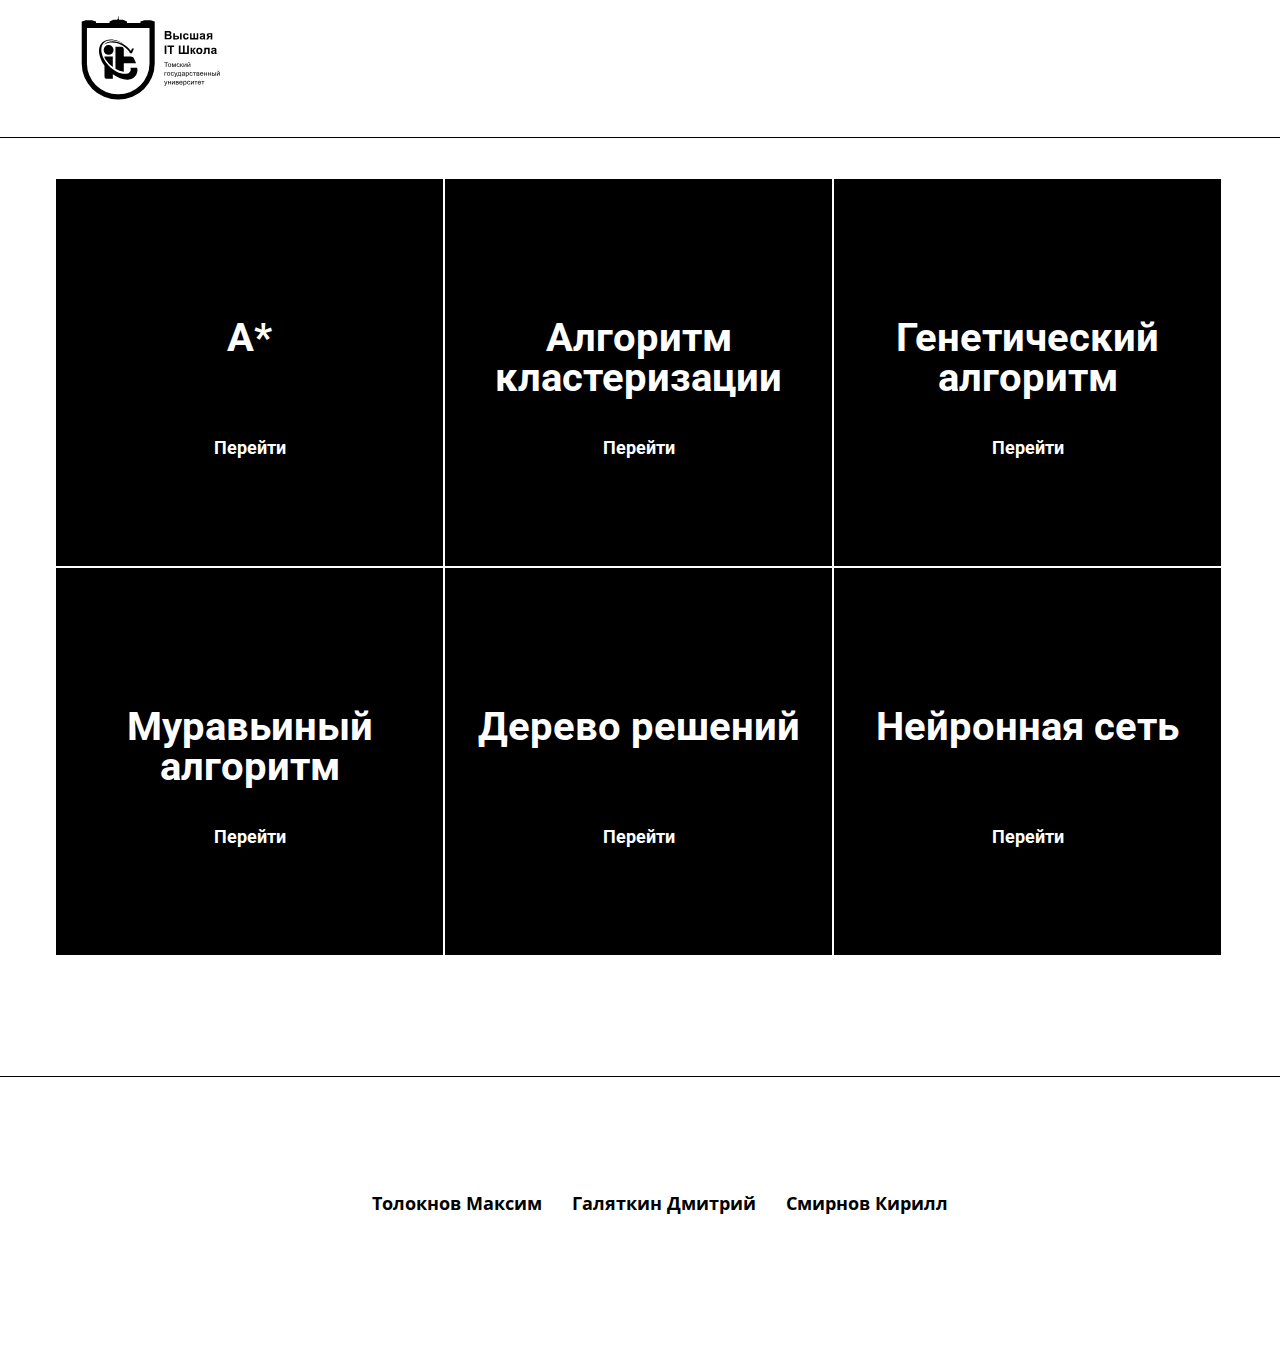
==== index.html @ fd168b6b "add_files" ====
<!DOCTYPE html>
<html lang="ru">
<head>
    <meta charset="UTF-8">
    <meta http-equiv="X-UA-Compatible" content="IE=edge">
    <meta name="viewport" content="width=device-width, initial-scale=1.0">
    <link rel="preconnect" href="https://fonts.googleapis.com">
    <link rel="preconnect" href="https://fonts.gstatic.com" crossorigin>
    <link href="https://fonts.googleapis.com/css2?family=Open+Sans:wght@300;700&family=Roboto:wght@300;400;700&display=swap" rel="stylesheet">
    <link rel="stylesheet" href="css/normalize.css">
    <link rel="stylesheet" href="css/main.css">
    <title>Document</title>
</head>
<body>
    <header>
        <div class="header">
            <div class="container">
                <div class="header-items">
                    <a href="https://hits.tsu.ru/"><img class="logo" src="img/logo.svg" alt="sd"></a>
                </div>
            </div>
        </div>
    </header>
    <main>
        <div class="container">
            <div class="flex-block-task">
                <div class="task">
                    <a href="#" class="task-link">
                        <h2 class="task-text">А*</h2>
                        <p class="task-goto">Перейти</p>
                    </a>
                </div>
                <div class="task">
                    <a href="#" class="task-link">
                        <h2 class="task-text">Алгоритм кластеризации</h2>
                        <p class="task-goto">Перейти</p>
                    </a>
                </div>
                <div class="task">
                    <a href="#" class="task-link">
                        <h2 class="task-text">Генетический алгоритм</h2>
                        <p class="task-goto">Перейти</p>
                    </a>
                </div>
                <div class="task">
                    <a href="#" class="task-link">
                        <h2 class="task-text">Муравьиный алгоритм</h2>
                        <p class="task-goto">Перейти</p>
                    </a>
                </div>
                <div class="task">
                    <a href="#" class="task-link">
                        <h2 class="task-text">Дерево решений</h2>
                        <p class="task-goto">Перейти</p>
                    </a>
                </div>
                <div class="task">
                    <a href="#" class="task-link">
                        <h2 class="task-text">Нейронная сеть</h2>
                        <p class="task-goto">Перейти</p>
                    </a>
                </div>
            </div>
        </div>
    </main>
    <footer class="footer">
        <div class="container">
            <div class="footer-items">
                <ul class="name-tabfooter">
                    <li><a class="name-link" href="https://vk.com/toloknov0">Толокнов Максим</a></li>
                    <li><a class="name-link" href="https://vk.com/seraphic8x">Галяткин Дмитрий</a></li>
                    <li><a class="name-link" href="https://vk.com/salutkishukekaterine">Смирнов Кирилл</a></li>
                </ul>
            </div>
        </div>
    </footer>
</body>
</html>
---- css/main.css ----
body{
    font-family: 'Open Sans', sans-serif;
    /*font-family: 'Roboto', sans-serif; */
}
.header{
    border-bottom: 1px solid black;
    margin-bottom: 40px;
}
.logo{
    fill:black;
    width: 200px;
    aspect-ratio: 1.5;
}
.container{
    padding: 0 14px;
    width: 1170px;
    margin: 0 auto;
}
.header-items{
    display: flex;
    justify-content: space-between;
    align-items: center;
}
.name-tab{
    flex-basis:620px;
    list-style: none;
    display: flex;
    align-items: center;
    gap: 30px;
    padding: 0;
}
.name-link{
    text-decoration: none;
    font-size: 18px;
    color: black;
    font-weight: 700;
    transition: .25s all ;
}
.name-link:hover{
    color: #8B008B;
}
main{
    margin-bottom: 120px;
}
.flex-block-task{
    display: flex;
    flex-wrap: wrap;
    text-align: center;
}
.task{
    display: flex;
    justify-content: center;
    align-items: center;
    background-color: black;
    aspect-ratio: 1;
    width: 387px;
    font-family: 'Roboto', sans-serif;
    border: 1px solid white;
    transition: .25s all;
}
.task:hover{
    filter: invert();
    cursor: pointer;
}
.task a{
    text-decoration: none;
    width: 100%;
}
.task-text{
    text-align:center;
    line-height: 40px;
    color: white;
    text-decoration: none;
    font-weight: 700;
    font-size: 40px;
    height: 80px;
    margin-bottom: 40px;
}
.task-goto{
    color: white;
    text-decoration: none;
    font-weight: 700;
    font-size: 18px;
    margin: 0;
}
footer{
    padding-top: 100px;
    padding-bottom: 123px;
    border-top: 1px solid black;
}
.name-tabfooter{
    display: flex;
    justify-content: center;
    align-items: center;
    gap: 30px;
    list-style: none;
}
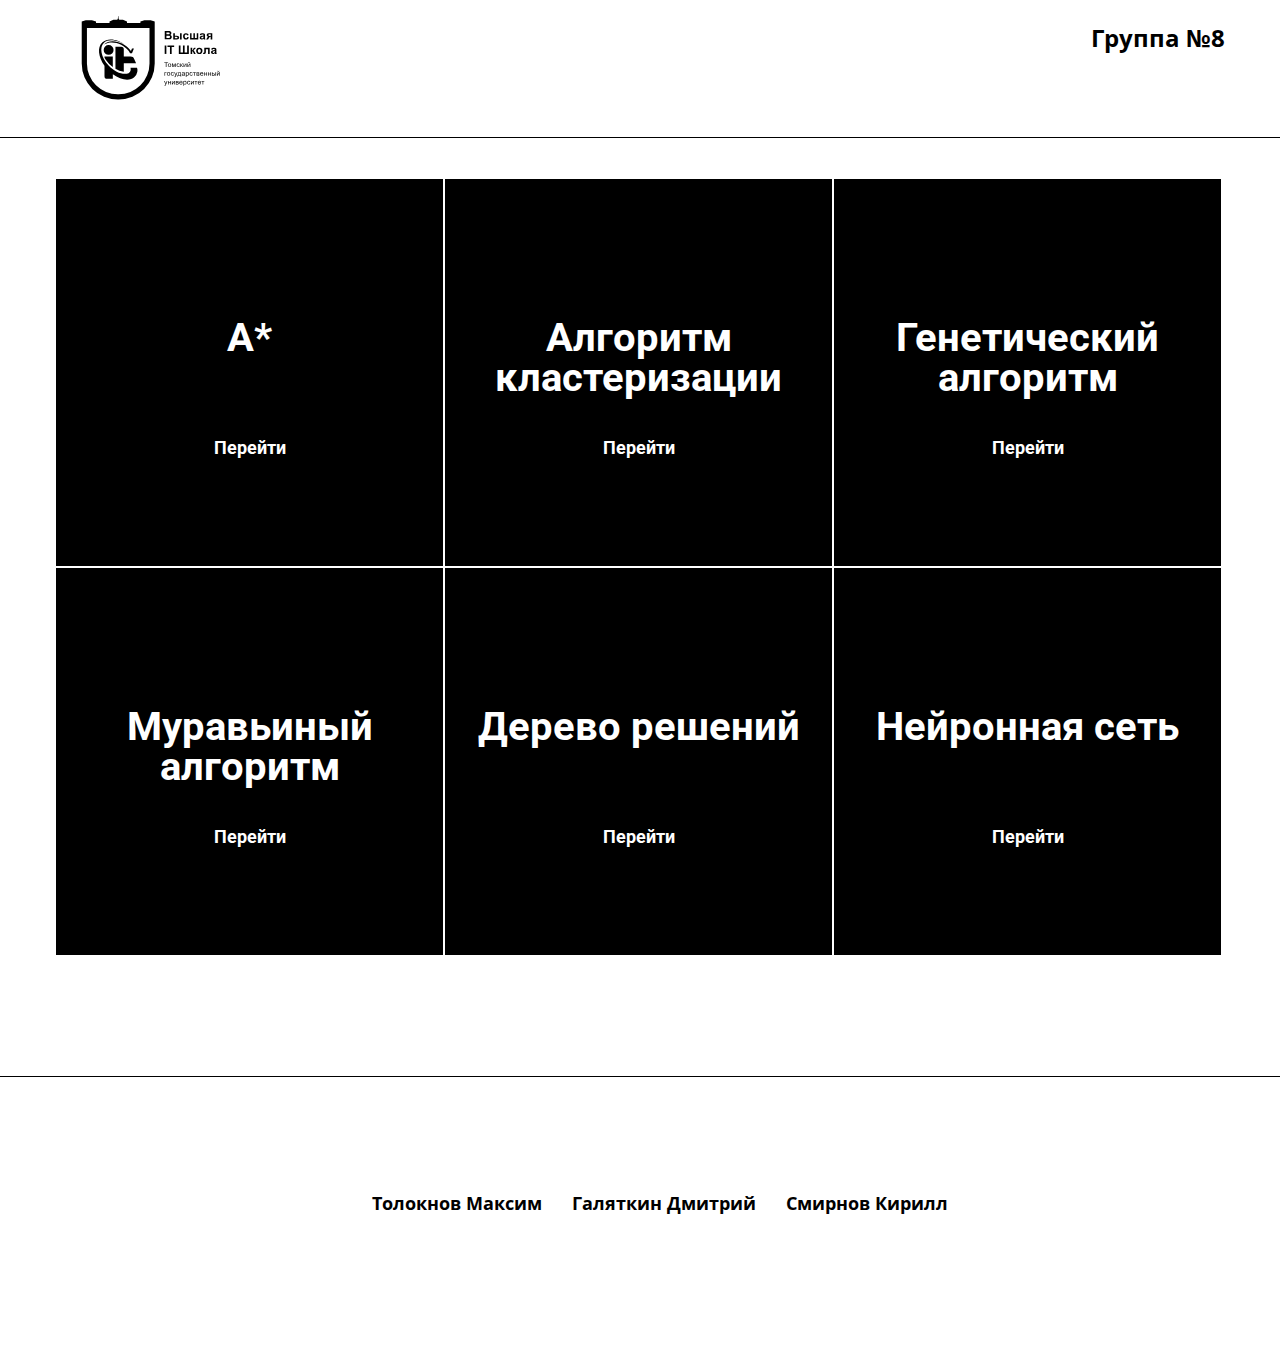
==== commit 22548937: "add style" ====
--- a/index.html
+++ b/index.html
@@ -9,6 +9,7 @@
     <link href="https://fonts.googleapis.com/css2?family=Open+Sans:wght@300;700&family=Roboto:wght@300;400;700&display=swap" rel="stylesheet">
     <link rel="stylesheet" href="css/normalize.css">
     <link rel="stylesheet" href="css/main.css">
+    <script src="js/main.js"></script>
     <title>Document</title>
 </head>
 <body>
@@ -17,6 +18,7 @@
             <div class="container">
                 <div class="header-items">
                     <a href="https://hits.tsu.ru/"><img class="logo" src="img/logo.svg" alt="sd"></a>
+                    <p class="group">Группа №8</p>
                 </div>
             </div>
         </div>
@@ -25,37 +27,37 @@
         <div class="container">
             <div class="flex-block-task">
                 <div class="task">
-                    <a href="#" class="task-link">
+                    <a href="task1.html" class="task-link">
                         <h2 class="task-text">А*</h2>
                         <p class="task-goto">Перейти</p>
                     </a>
                 </div>
                 <div class="task">
-                    <a href="#" class="task-link">
+                    <a href="task2.html" class="task-link">
                         <h2 class="task-text">Алгоритм кластеризации</h2>
                         <p class="task-goto">Перейти</p>
                     </a>
                 </div>
                 <div class="task">
-                    <a href="#" class="task-link">
+                    <a href="task3.html" class="task-link">
                         <h2 class="task-text">Генетический алгоритм</h2>
                         <p class="task-goto">Перейти</p>
                     </a>
                 </div>
                 <div class="task">
-                    <a href="#" class="task-link">
+                    <a href="task4.html" class="task-link">
                         <h2 class="task-text">Муравьиный алгоритм</h2>
                         <p class="task-goto">Перейти</p>
                     </a>
                 </div>
                 <div class="task">
-                    <a href="#" class="task-link">
+                    <a href="task5.html" class="task-link">
                         <h2 class="task-text">Дерево решений</h2>
                         <p class="task-goto">Перейти</p>
                     </a>
                 </div>
                 <div class="task">
-                    <a href="#" class="task-link">
+                    <a href="task6.html" class="task-link">
                         <h2 class="task-text">Нейронная сеть</h2>
                         <p class="task-goto">Перейти</p>
                     </a>
--- a/css/main.css
+++ b/css/main.css
@@ -20,7 +20,12 @@
 .header-items{
     display: flex;
     justify-content: space-between;
-    align-items: center;
+    align-items:flex-start;
+}
+.group{
+    font-size: 24px;
+    font-weight: 700;
+
 }
 .name-tab{
     flex-basis:620px;
@@ -57,11 +62,55 @@
     width: 387px;
     font-family: 'Roboto', sans-serif;
     border: 1px solid white;
-    transition: .25s all;
-}
-.task:hover{
-    filter: invert();
-    cursor: pointer;
+    transition: .2s;
+}
+.task:nth-child(1):hover{
+    color: white;
+    cursor: pointer;
+    background-size: cover;
+    background-image: url(../img/01.jpeg);
+    background-position: center center;
+    background-repeat:no-repeat;
+}
+.task:nth-child(2):hover{
+    color: white;
+    cursor: pointer;
+    background-image: url(../img/02.png);
+    background-size: cover;
+    background-position: center center;
+    background-repeat:no-repeat;
+}
+.task:nth-child(3):hover{
+    color: white;
+    cursor: pointer;
+    background-image: url(../img/03.jpg);
+    background-size: cover;
+    background-position: center center;
+    background-repeat:no-repeat;
+}
+.task:nth-child(4):hover{
+    color: white;
+    cursor: pointer;
+    background-image: url(../img/04.jpg);
+    background-size: cover;
+    background-position: center center;
+    background-repeat:no-repeat;
+}
+.task:nth-child(5):hover{
+    color: white;
+    cursor: pointer;
+    background-image: url(../img/05.jpg);
+    background-size: cover;
+    background-position: center center;
+    background-repeat:no-repeat;
+}
+.task:nth-child(6):hover{
+    color: white;
+    cursor: pointer;
+    background-image: url(../img/06.png);
+    background-size: cover;
+    background-position: center center;
+    background-repeat:no-repeat;
 }
 .task a{
     text-decoration: none;
@@ -95,4 +144,199 @@
     align-items: center;
     gap: 30px;
     list-style: none;
+}
+/*task1 */
+
+.header-items-task1{
+    display: flex;
+    justify-content: space-between;
+    align-items: center;
+}
+.back-link{
+    font-size: 18px;
+    text-decoration: none;
+    color: white;
+    background-color: black;
+    padding: 10px 10px;
+    transition: 0.3s;
+}
+.back-link:hover{
+    filter: invert();
+}
+
+.main{
+    border: 1px solid black;
+}
+
+.slidercontainer {
+    width: 13%;
+    padding-top: 20px;
+    margin-left: 10px;
+}
+
+.slidercontainer p {
+    margin: 0;
+}
+.slider {
+    -webkit-appearance: none;
+    width: 100%;
+    height: 25px;
+    background: #d3d3d3;
+    outline: none;
+    opacity: 0.7;
+    -webkit-transition: .2s;
+    transition: opacity .2s;
+}
+
+.slider:hover {
+    opacity: 1;
+}
+
+.slider::-webkit-slider-thumb {
+    -webkit-appearance: none;
+    appearance: none;
+    width: 25px;
+    height: 25px;
+    background: #000000;
+    cursor: pointer;
+}
+
+.slider::-moz-range-thumb {
+    width: 25px;
+    height: 25px;
+    background: #000000;
+    cursor: pointer;
+}
+
+.switcher_block{
+    display: flex;
+    gap: 20px;
+    align-items: center
+}
+
+.switch {
+    position: relative;
+    display: inline-block;
+    width: 60px;
+    height: 34px;
+}
+
+/* Скрыть флажок HTML по умолчанию */
+.switch input {
+    opacity: 0;
+    width: 0;
+    height: 0;
+}
+
+/* Ползунок */
+.slider_round {
+    position: absolute;
+    cursor: pointer;
+    top: 0;
+    left: 0;
+    right: 0;
+    bottom: 0;
+    background-color: #000000;
+    -webkit-transition: .4s;
+    transition: .4s;
+}
+
+.slider_round:before {
+    position: absolute;
+    content: "";
+    height: 26px;
+    width: 26px;
+    left: 4px;
+    bottom: 4px;
+    background-color: white;
+    -webkit-transition: .4s;
+    transition: .4s;
+}
+
+input:checked + .slider_round {
+    background-color: #000000;
+}
+
+input:focus + .slider_round {
+    box-shadow: 0 0 1px #000000;
+}
+
+input:checked + .slider_round:before {
+    -webkit-transform: translateX(26px);
+    -ms-transform: translateX(26px);
+    transform: translateX(26px);
+}
+
+/* Закругленные ползунки */
+.slider_round.round {
+    border-radius: 34px;
+}
+
+.slider_round.round:before {
+    border-radius: 50%;
+}
+
+.task1-data{
+    display: flex;
+    justify-content: center;
+    align-items: center;
+    gap: 20px;
+    margin-bottom: 50px;
+}
+.task1-input {
+    border: 1px solid black;
+    padding: 10px 20px;
+    margin-right: 40px;
+}
+.task1-button{
+    padding: 10px 20px;
+    background-color: black;
+    border: 1px solid black;
+    gap: 10px;
+    color: white;
+    font-size: 15px;
+    cursor: pointer;
+    transition: 0.2s;
+}
+.task1-button:hover{
+    color: black;
+    background-color: white;
+}
+.task1-items{
+    text-align: center;
+}
+#mycanvas{
+    border: 1px solid black;
+    margin: 0 auto;
+    display: flex;
+    justify-content: center;
+}
+.task2-data{
+    display: flex;
+    justify-content: center;
+    align-items: center;
+    gap: 30px
+}
+.task3-items{
+    display: flex;
+    justify-content:space-between;
+    align-items: center;
+    flex-direction: column;
+    gap: 20px;
+}
+.task3-data{
+    display: flex;
+    justify-content: center;
+    align-items: center;
+    gap: 30px;
+}
+.task3-button{
+    padding: 10px 20px;
+    background-color: black;
+    border: 1px solid black;
+    gap: 10px;
+    color: white;
+    font-size: 15px;
+    cursor: pointer;
+    transition: 0.2s;
 }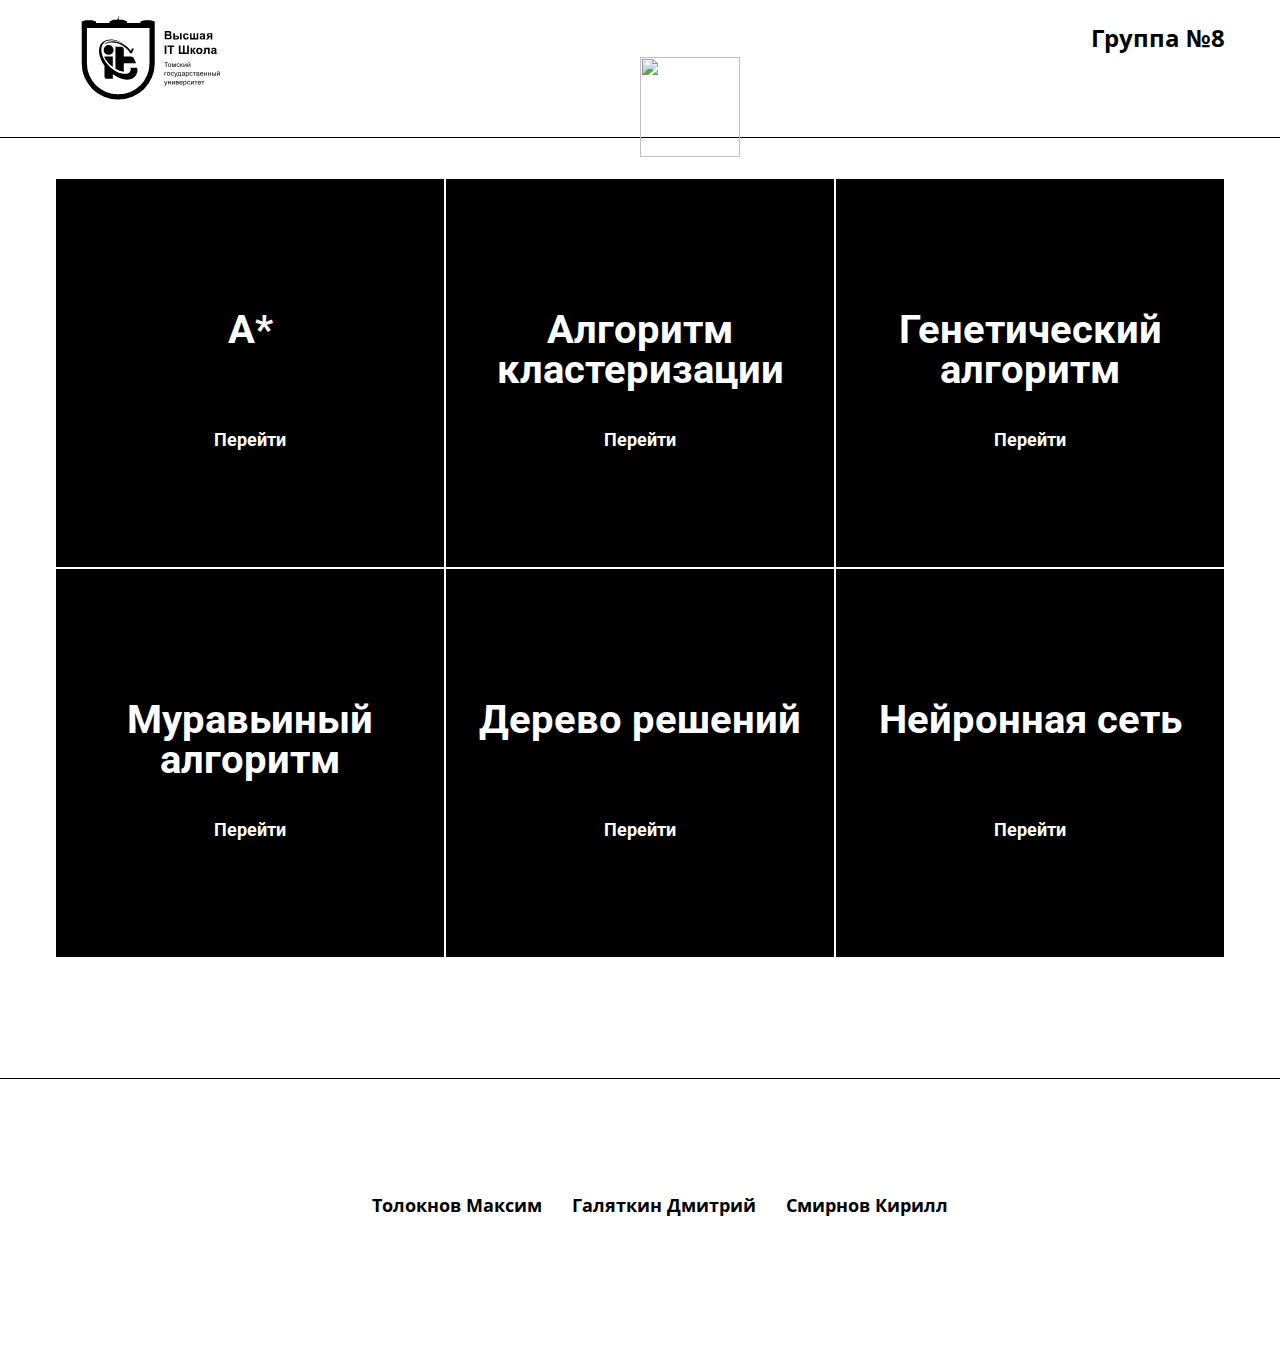
==== commit cacb1700: "add files" ====
--- a/index.html
+++ b/index.html
@@ -7,8 +7,8 @@
     <link rel="preconnect" href="https://fonts.googleapis.com">
     <link rel="preconnect" href="https://fonts.gstatic.com" crossorigin>
     <link href="https://fonts.googleapis.com/css2?family=Open+Sans:wght@300;700&family=Roboto:wght@300;400;700&display=swap" rel="stylesheet">
-    <link rel="stylesheet" href="css/normalize.css">
-    <link rel="stylesheet" href="css/main.css">
+    <link rel="stylesheet" href="../css/normalize.css">
+    <link rel="stylesheet" href="../css/main.css">
     <script src="js/main.js"></script>
     <title>Document</title>
 </head>
@@ -20,6 +20,7 @@
                     <a href="https://hits.tsu.ru/"><img class="logo" src="img/logo.svg" alt="sd"></a>
                     <p class="group">Группа №8</p>
                 </div>
+                <img src="img/cat1.png" alt="" class="cat">
             </div>
         </div>
     </header>
@@ -27,37 +28,37 @@
         <div class="container">
             <div class="flex-block-task">
                 <div class="task">
-                    <a href="task1.html" class="task-link">
+                    <a href="/task1/task1.html" class="task-link">
                         <h2 class="task-text">А*</h2>
                         <p class="task-goto">Перейти</p>
                     </a>
                 </div>
                 <div class="task">
-                    <a href="task2.html" class="task-link">
+                    <a href="/task2/task2.html" class="task-link">
                         <h2 class="task-text">Алгоритм кластеризации</h2>
                         <p class="task-goto">Перейти</p>
                     </a>
                 </div>
                 <div class="task">
-                    <a href="task3.html" class="task-link">
+                    <a href="/task3/task3.html" class="task-link">
                         <h2 class="task-text">Генетический алгоритм</h2>
                         <p class="task-goto">Перейти</p>
                     </a>
                 </div>
                 <div class="task">
-                    <a href="task4.html" class="task-link">
+                    <a href="/task4/task4.html" class="task-link">
                         <h2 class="task-text">Муравьиный алгоритм</h2>
                         <p class="task-goto">Перейти</p>
                     </a>
                 </div>
                 <div class="task">
-                    <a href="task5.html" class="task-link">
+                    <a href="/task5/task5.html" class="task-link">
                         <h2 class="task-text">Дерево решений</h2>
                         <p class="task-goto">Перейти</p>
                     </a>
                 </div>
                 <div class="task">
-                    <a href="task6.html" class="task-link">
+                    <a href="/task6/task6.html" class="task-link">
                         <h2 class="task-text">Нейронная сеть</h2>
                         <p class="task-goto">Перейти</p>
                     </a>
--- a/css/main.css
+++ b/css/main.css
@@ -17,6 +17,13 @@
     width: 1170px;
     margin: 0 auto;
 }
+.cat{
+    width: 100px;
+    height: 100px;
+    position: absolute;
+    top: 57px;
+    left: 50vw;
+}
 .header-items{
     display: flex;
     justify-content: space-between;
@@ -49,9 +56,8 @@
     margin-bottom: 120px;
 }
 .flex-block-task{
-    display: flex;
-    flex-wrap: wrap;
-    text-align: center;
+    display: grid;
+    grid-template-columns: repeat(3, 1fr);
 }
 .task{
     display: flex;
@@ -59,7 +65,6 @@
     align-items: center;
     background-color: black;
     aspect-ratio: 1;
-    width: 387px;
     font-family: 'Roboto', sans-serif;
     border: 1px solid white;
     transition: .2s;
@@ -126,12 +131,45 @@
     height: 80px;
     margin-bottom: 40px;
 }
+.task:nth-child(1):hover .task-text{
+    color: #000000;
+}
+.task:nth-child(2):hover .task-text{
+    color: #000000;
+}
+.task:nth-child(2):hover .task-goto{
+    color: #000000;
+}
+.task:nth-child(3):hover .task-text{
+    color: #000000;
+}
+.task:nth-child(3):hover .task-goto{
+    color: #000000;
+}
+.task:nth-child(4):hover .task-text{
+    color: #000000;
+}
+.task:nth-child(4):hover .task-goto{
+    color: #000000;
+}
+.task:nth-child(5):hover .task-text{
+    color: #000000;
+}
+.task:nth-child(5):hover .task-goto{
+    color: #000000;
+}
+.task:nth-child(6):hover .task-text{
+    color: #000000;
+}
+.task:nth-child(6):hover .task-goto{
+    color: #000000;
+}
 .task-goto{
+    text-align: center;
     color: white;
     text-decoration: none;
     font-weight: 700;
     font-size: 18px;
-    margin: 0;
 }
 footer{
     padding-top: 100px;
@@ -161,7 +199,8 @@
     transition: 0.3s;
 }
 .back-link:hover{
-    filter: invert();
+    -webkit-filter: invert();
+            filter: invert();
 }
 
 .main{
@@ -184,7 +223,6 @@
     background: #d3d3d3;
     outline: none;
     opacity: 0.7;
-    -webkit-transition: .2s;
     transition: opacity .2s;
 }
 
@@ -237,7 +275,6 @@
     right: 0;
     bottom: 0;
     background-color: #000000;
-    -webkit-transition: .4s;
     transition: .4s;
 }
 
@@ -249,7 +286,6 @@
     left: 4px;
     bottom: 4px;
     background-color: white;
-    -webkit-transition: .4s;
     transition: .4s;
 }
 
@@ -262,8 +298,6 @@
 }
 
 input:checked + .slider_round:before {
-    -webkit-transform: translateX(26px);
-    -ms-transform: translateX(26px);
     transform: translateX(26px);
 }
 
@@ -339,4 +373,25 @@
     font-size: 15px;
     cursor: pointer;
     transition: 0.2s;
+}
+@media(max-width: 1250px){
+    .container{
+        max-width: 1000px;
+    }
+    .flex-block-task{
+        grid-template-columns: repeat(2,1fr);
+    }
+}
+@media(max-width: 1050px){
+    .container{
+        max-width: 890px;
+    }
+}
+@media(max-width: 700px){
+    .container{
+        max-width: 600px;
+    }
+    .flex-block-task{
+        grid-template-columns: repeat(1,1fr);
+    }
 }